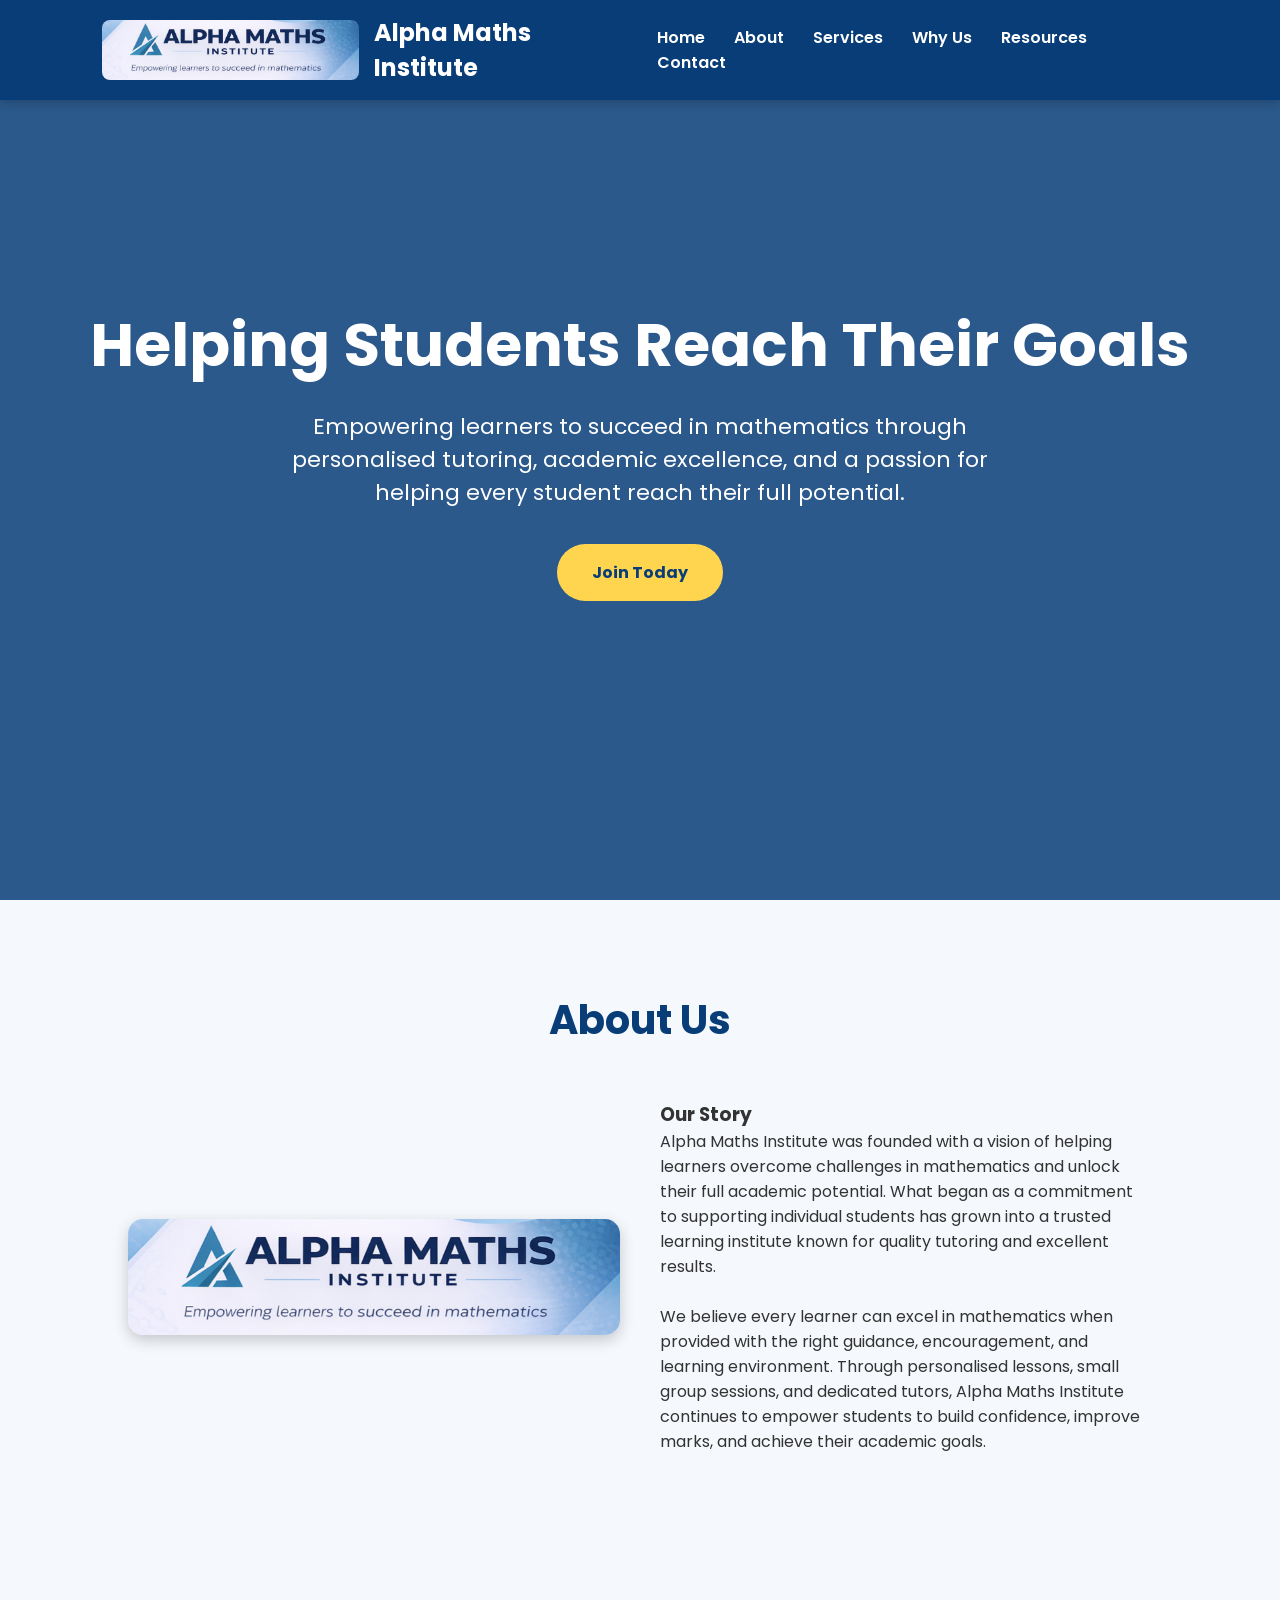
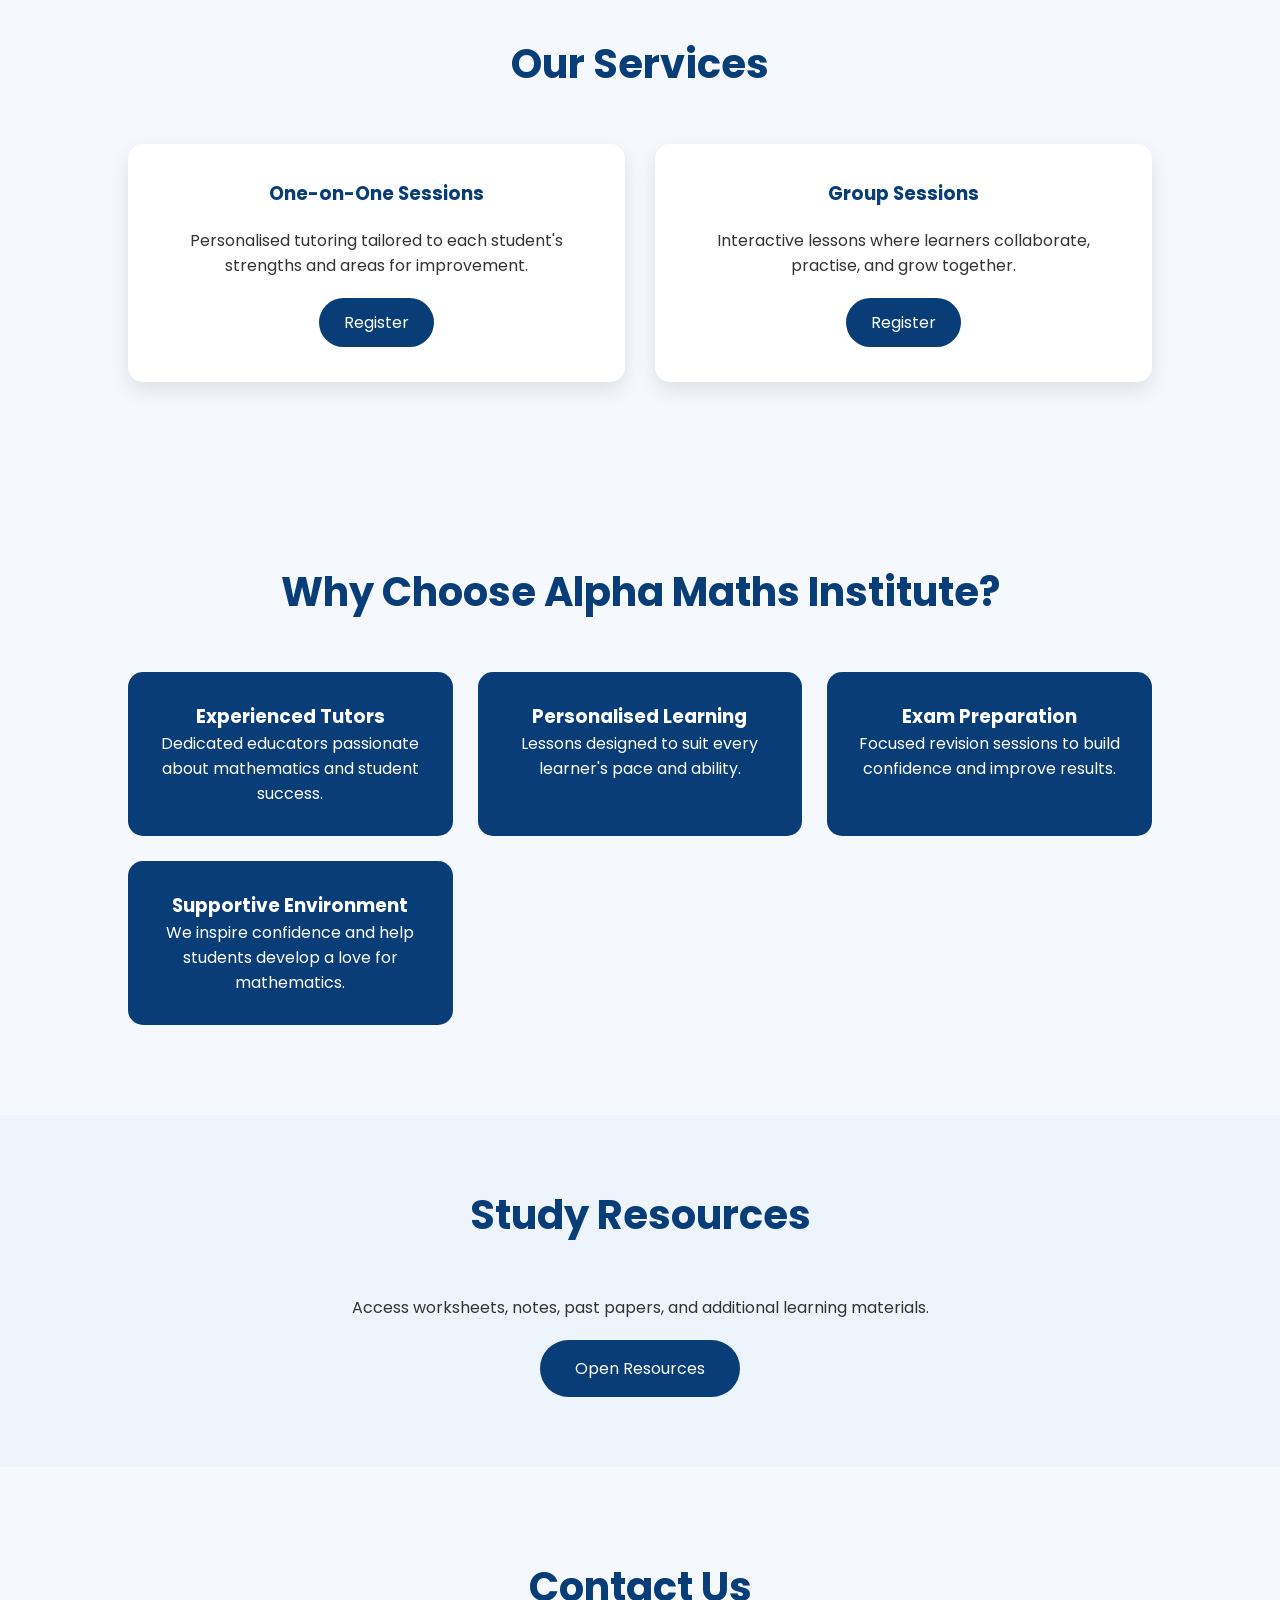
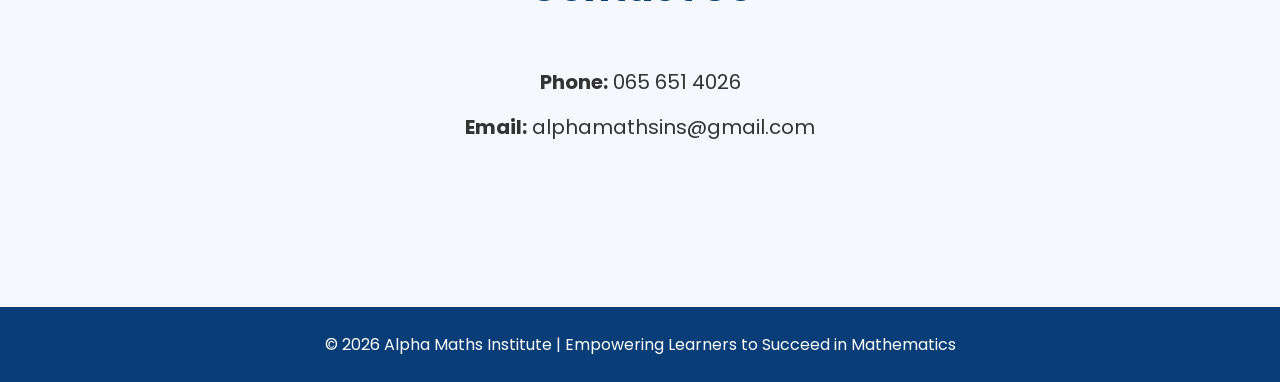
==== index.html @ 2050e7d9 "Add files via upload" ====
<!DOCTYPE html>
<html lang="en">
<head>
<meta charset="UTF-8">
<meta name="viewport" content="width=device-width, initial-scale=1.0">
<title>Alpha Maths Institute</title>

<link href="https://fonts.googleapis.com/css2?family=Poppins:wght@300;400;600;700&display=swap" rel="stylesheet">

<style>

*{
margin:0;
padding:0;
box-sizing:border-box;
font-family:'Poppins',sans-serif;
scroll-behavior:smooth;
}

body{
background:#f5f8fc;
color:#333;
}

header{
background:#083d77;
display:flex;
justify-content:space-between;
align-items:center;
padding:15px 8%;
position:fixed;
width:100%;
top:0;
z-index:1000;
box-shadow:0 3px 10px rgba(0,0,0,.2);
}

.logo{
display:flex;
align-items:center;
gap:15px;
color:white;
font-size:24px;
font-weight:bold;
}

.logo img{
height:60px;
border-radius:8px;
}

nav a{
color:white;
text-decoration:none;
margin-left:25px;
font-weight:600;
transition:.3s;
}

nav a:hover{
color:#FFD54F;
}

.hero{
height:100vh;
display:flex;
justify-content:center;
align-items:center;
text-align:center;
background:linear-gradient(rgba(8,61,119,.85),rgba(8,61,119,.85)),
url("https://images.unsplash.com/photo-1509062522246-3755977927d7?auto=format&fit=crop&w=1600&q=80");
background-size:cover;
background-position:center;
color:white;
padding:20px;
}

.hero h1{
font-size:60px;
margin-bottom:20px;
}

.hero p{
font-size:22px;
max-width:700px;
margin:auto;
margin-bottom:35px;
}

.btn{
background:#FFD54F;
color:#083d77;
padding:16px 35px;
border-radius:35px;
text-decoration:none;
font-weight:bold;
transition:.3s;
display:inline-block;
}

.btn:hover{
transform:translateY(-5px);
}

section{
padding:90px 10%;
}

.section-title{
text-align:center;
font-size:40px;
margin-bottom:50px;
color:#083d77;
}

.about{
display:grid;
grid-template-columns:repeat(auto-fit,minmax(320px,1fr));
gap:40px;
align-items:center;
}

.about img{
width:100%;
border-radius:15px;
box-shadow:0 5px 15px rgba(0,0,0,.2);
}

.services{
display:grid;
grid-template-columns:repeat(auto-fit,minmax(250px,1fr));
gap:30px;
}

.card{
background:white;
padding:35px;
border-radius:15px;
text-align:center;
box-shadow:0 8px 20px rgba(0,0,0,.1);
transition:.3s;
}

.card:hover{
transform:translateY(-8px);
}

.card h3{
margin-bottom:20px;
color:#083d77;
}

.card a{
display:inline-block;
margin-top:20px;
padding:12px 25px;
background:#083d77;
color:white;
text-decoration:none;
border-radius:25px;
}

.card a:hover{
background:#1565c0;
}

.why{
display:grid;
grid-template-columns:repeat(auto-fit,minmax(250px,1fr));
gap:25px;
}

.box{
background:#083d77;
color:white;
padding:30px;
border-radius:15px;
text-align:center;
}

.resources{
text-align:center;
background:#eef4fb;
padding:70px 10%;
}

.resources a{
display:inline-block;
padding:16px 35px;
background:#083d77;
color:white;
text-decoration:none;
border-radius:30px;
margin-top:20px;
}

.contact{
text-align:center;
}

.contact p{
font-size:20px;
margin:15px;
}

footer{
background:#083d77;
color:white;
text-align:center;
padding:25px;
margin-top:60px;
}

@media(max-width:768px){

header{
flex-direction:column;
}

nav{
margin-top:15px;
}

.hero h1{
font-size:42px;
}

}

</style>
</head>

<body>

<header>

<div class="logo">

<img src="logo.jpg" alt="Alpha Maths Institute Logo">

<div>
Alpha Maths Institute
</div>

</div>

<nav>

<a href="#home">Home</a>
<a href="#about">About</a>
<a href="#services">Services</a>
<a href="#why">Why Us</a>
<a href="#resources">Resources</a>
<a href="#contact">Contact</a>

</nav>

</header>

<section class="hero" id="home">

<div>

<h1>Helping Students Reach Their Goals</h1>

<p>
Empowering learners to succeed in mathematics through personalised tutoring, academic excellence, and a passion for helping every student reach their full potential.
</p>

<a class="btn"
href="https://docs.google.com/forms/d/e/1FAIpQLSdRSv-OD9klQvFNfHD-S_jQlmw01r2OXQbUtaia6hLSumLPYA/viewform?usp=publish-editor"
target="_blank">
Join Today
</a>

</div>

</section>

<section id="about">

<h2 class="section-title">About Us</h2>

<div class="about">

<img src="logo.jpg">

<div>

<h3>Our Story</h3>

<p>

Alpha Maths Institute was founded with a vision of helping learners overcome challenges in mathematics and unlock their full academic potential. What began as a commitment to supporting individual students has grown into a trusted learning institute known for quality tutoring and excellent results.

</p>

<br>

<p>

We believe every learner can excel in mathematics when provided with the right guidance, encouragement, and learning environment. Through personalised lessons, small group sessions, and dedicated tutors, Alpha Maths Institute continues to empower students to build confidence, improve marks, and achieve their academic goals.

</p>

</div>

</div>

</section>

<section id="services">

<h2 class="section-title">Our Services</h2>

<div class="services">

<div class="card">

<h3>One-on-One Sessions</h3>

<p>
Personalised tutoring tailored to each student's strengths and areas for improvement.
</p>

<a href="https://docs.google.com/forms/d/e/1FAIpQLSdRSv-OD9klQvFNfHD-S_jQlmw01r2OXQbUtaia6hLSumLPYA/viewform?usp=publish-editor" target="_blank">
Register
</a>

</div>

<div class="card">

<h3>Group Sessions</h3>

<p>
Interactive lessons where learners collaborate, practise, and grow together.
</p>

<a href="https://docs.google.com/forms/d/e/1FAIpQLSdRSv-OD9klQvFNfHD-S_jQlmw01r2OXQbUtaia6hLSumLPYA/viewform?usp=dialog" target="_blank">
Register
</a>

</div>

</div>

</section>

<section id="why">

<h2 class="section-title">Why Choose Alpha Maths Institute?</h2>

<div class="why">

<div class="box">
<h3>Experienced Tutors</h3>
<p>Dedicated educators passionate about mathematics and student success.</p>
</div>

<div class="box">
<h3>Personalised Learning</h3>
<p>Lessons designed to suit every learner's pace and ability.</p>
</div>

<div class="box">
<h3>Exam Preparation</h3>
<p>Focused revision sessions to build confidence and improve results.</p>
</div>

<div class="box">
<h3>Supportive Environment</h3>
<p>We inspire confidence and help students develop a love for mathematics.</p>
</div>

</div>

</section>

<section class="resources" id="resources">

<h2 class="section-title">Study Resources</h2>

<p>
Access worksheets, notes, past papers, and additional learning materials.
</p>

<a href="https://drive.google.com/drive/folders/1vgSrWDiMndlvVxoygjtpJiWsMoFBoAXB" target="_blank">
Open Resources
</a>

</section>

<section class="contact" id="contact">

<h2 class="section-title">Contact Us</h2>

<p><strong>Phone:</strong> 065 651 4026</p>

<p><strong>Email:</strong> alphamathsins@gmail.com</p>

</section>

<footer>

© 2026 Alpha Maths Institute | Empowering Learners to Succeed in Mathematics

</footer>

</body>
</html>
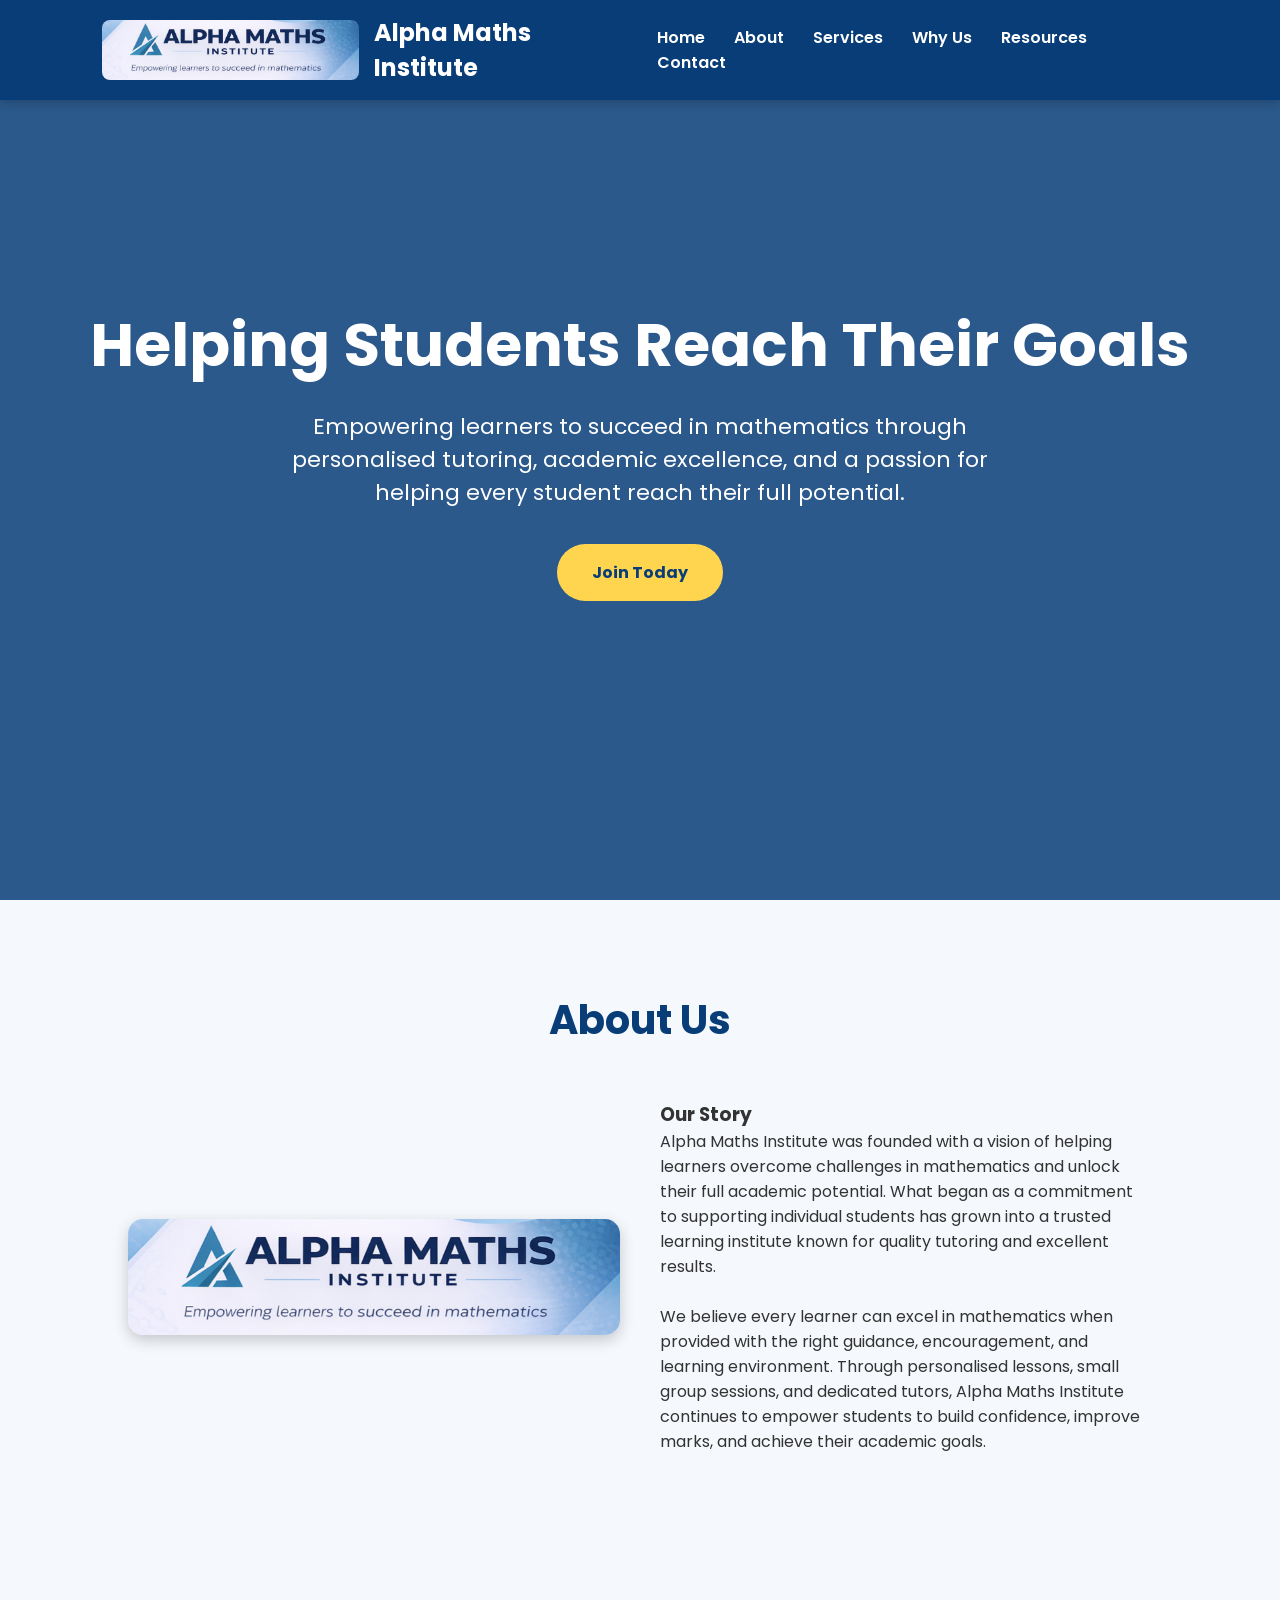
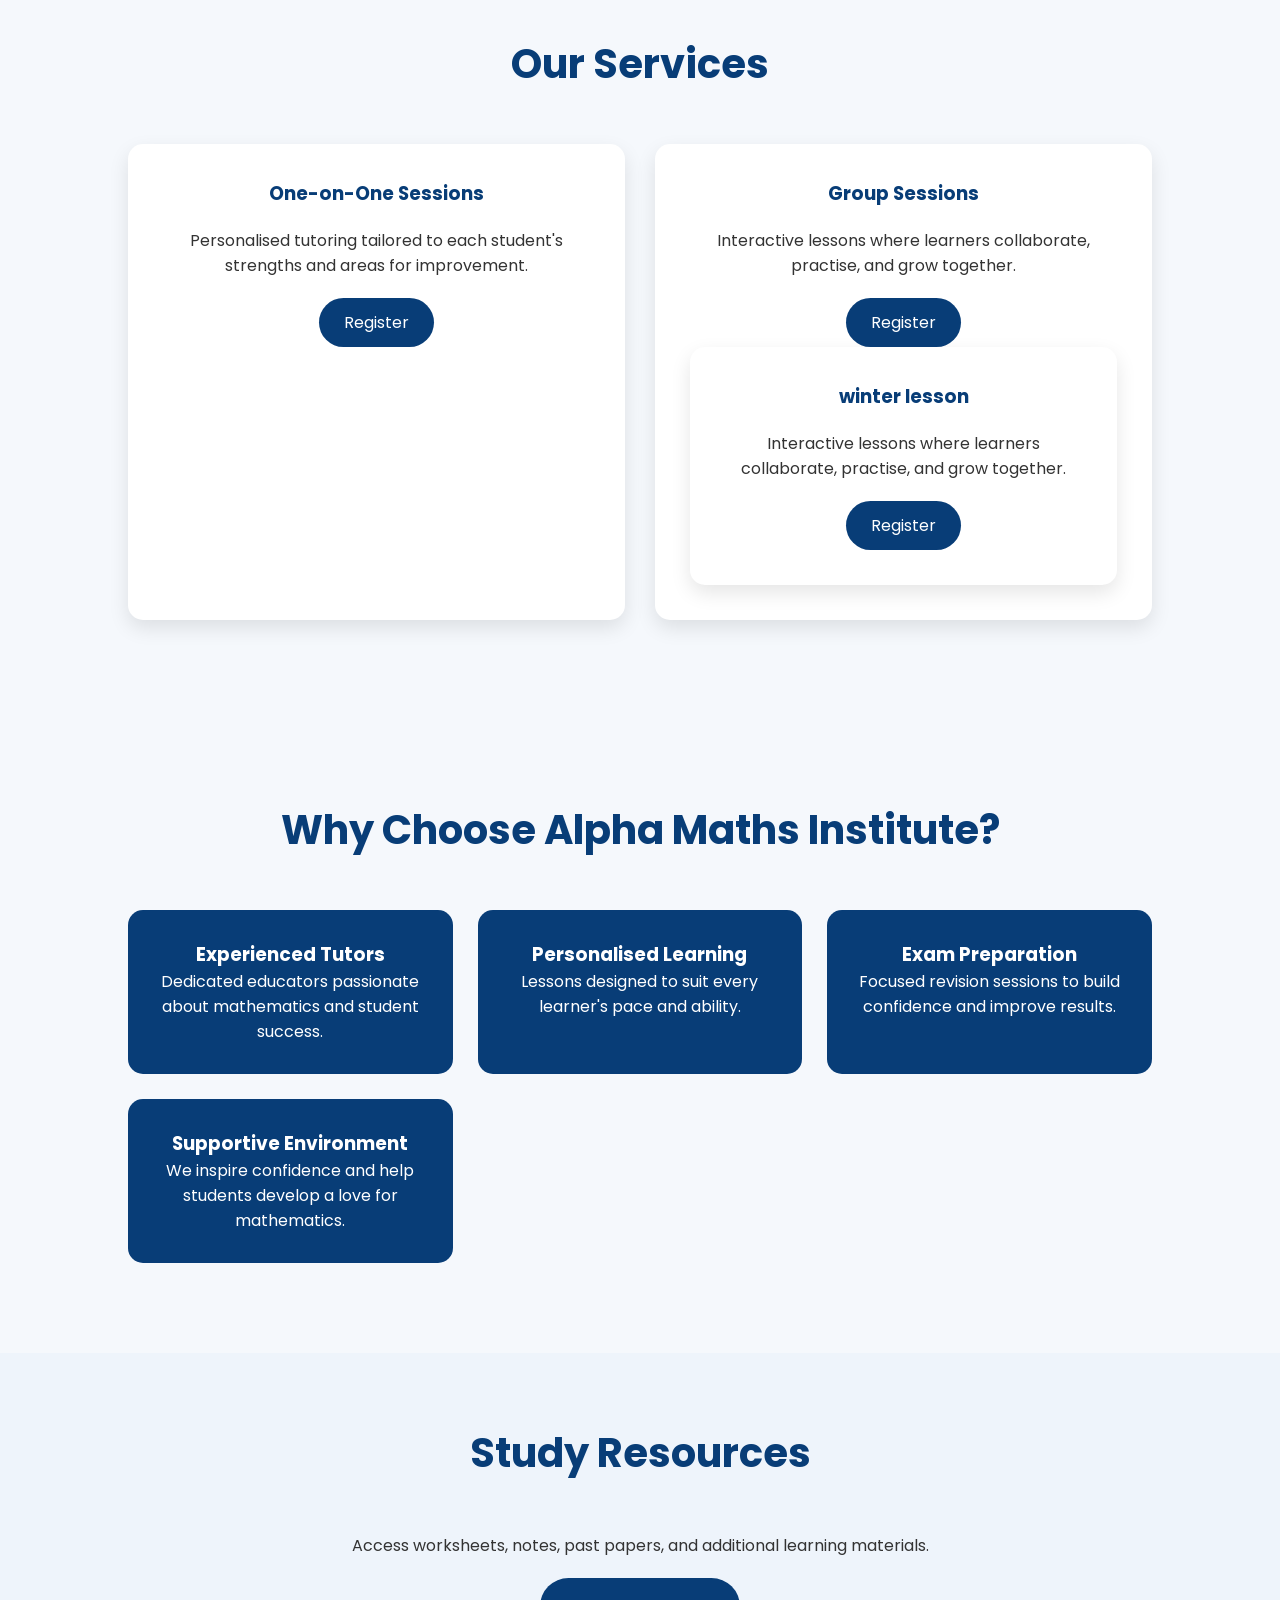
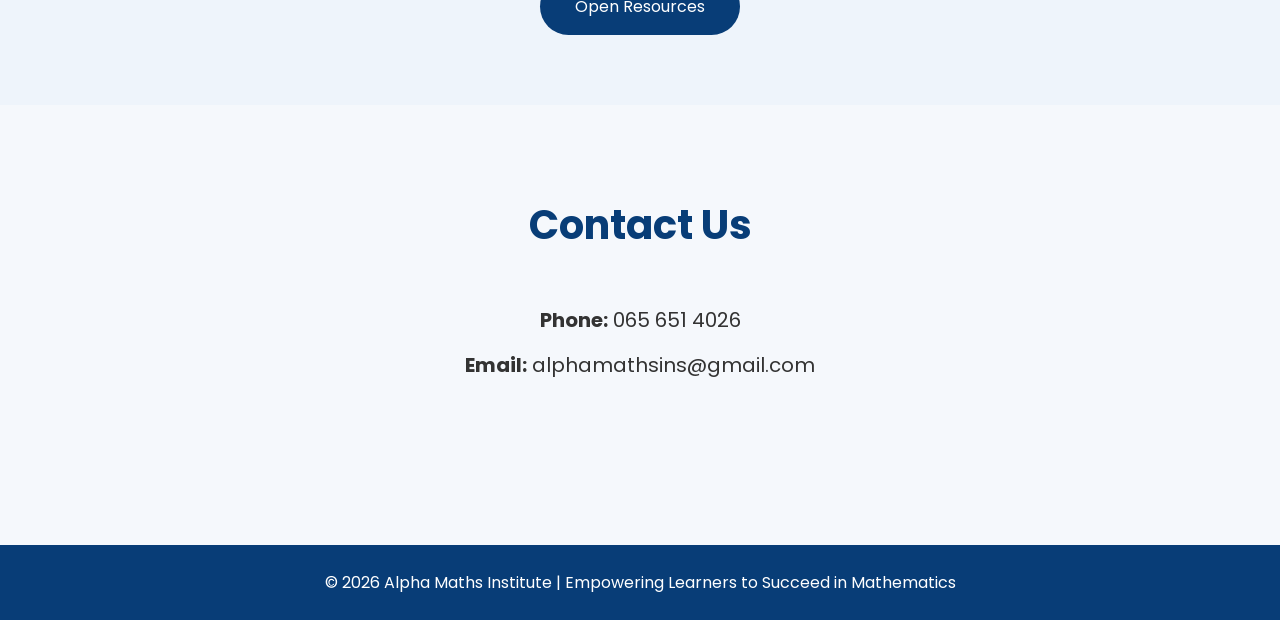
==== commit 58077e98: "Add winter lesson section with registration link Added a new section for winter lessons with a descr" ====
--- a/index.html
+++ b/index.html
@@ -341,6 +341,19 @@
 Register
 </a>
 
+<div class="card">
+
+<h3>winter lesson</h3>
+
+<p>
+Interactive lessons where learners collaborate, practise, and grow together.
+</p>
+
+<a href="https://forms.gle/u8CQ4WiywvgGgQL26" target="_blank">
+Register
+</a>
+
+</div>
 </div>
 
 </div>
@@ -408,4 +421,4 @@
 </footer>
 
 </body>
-</html>+</html>
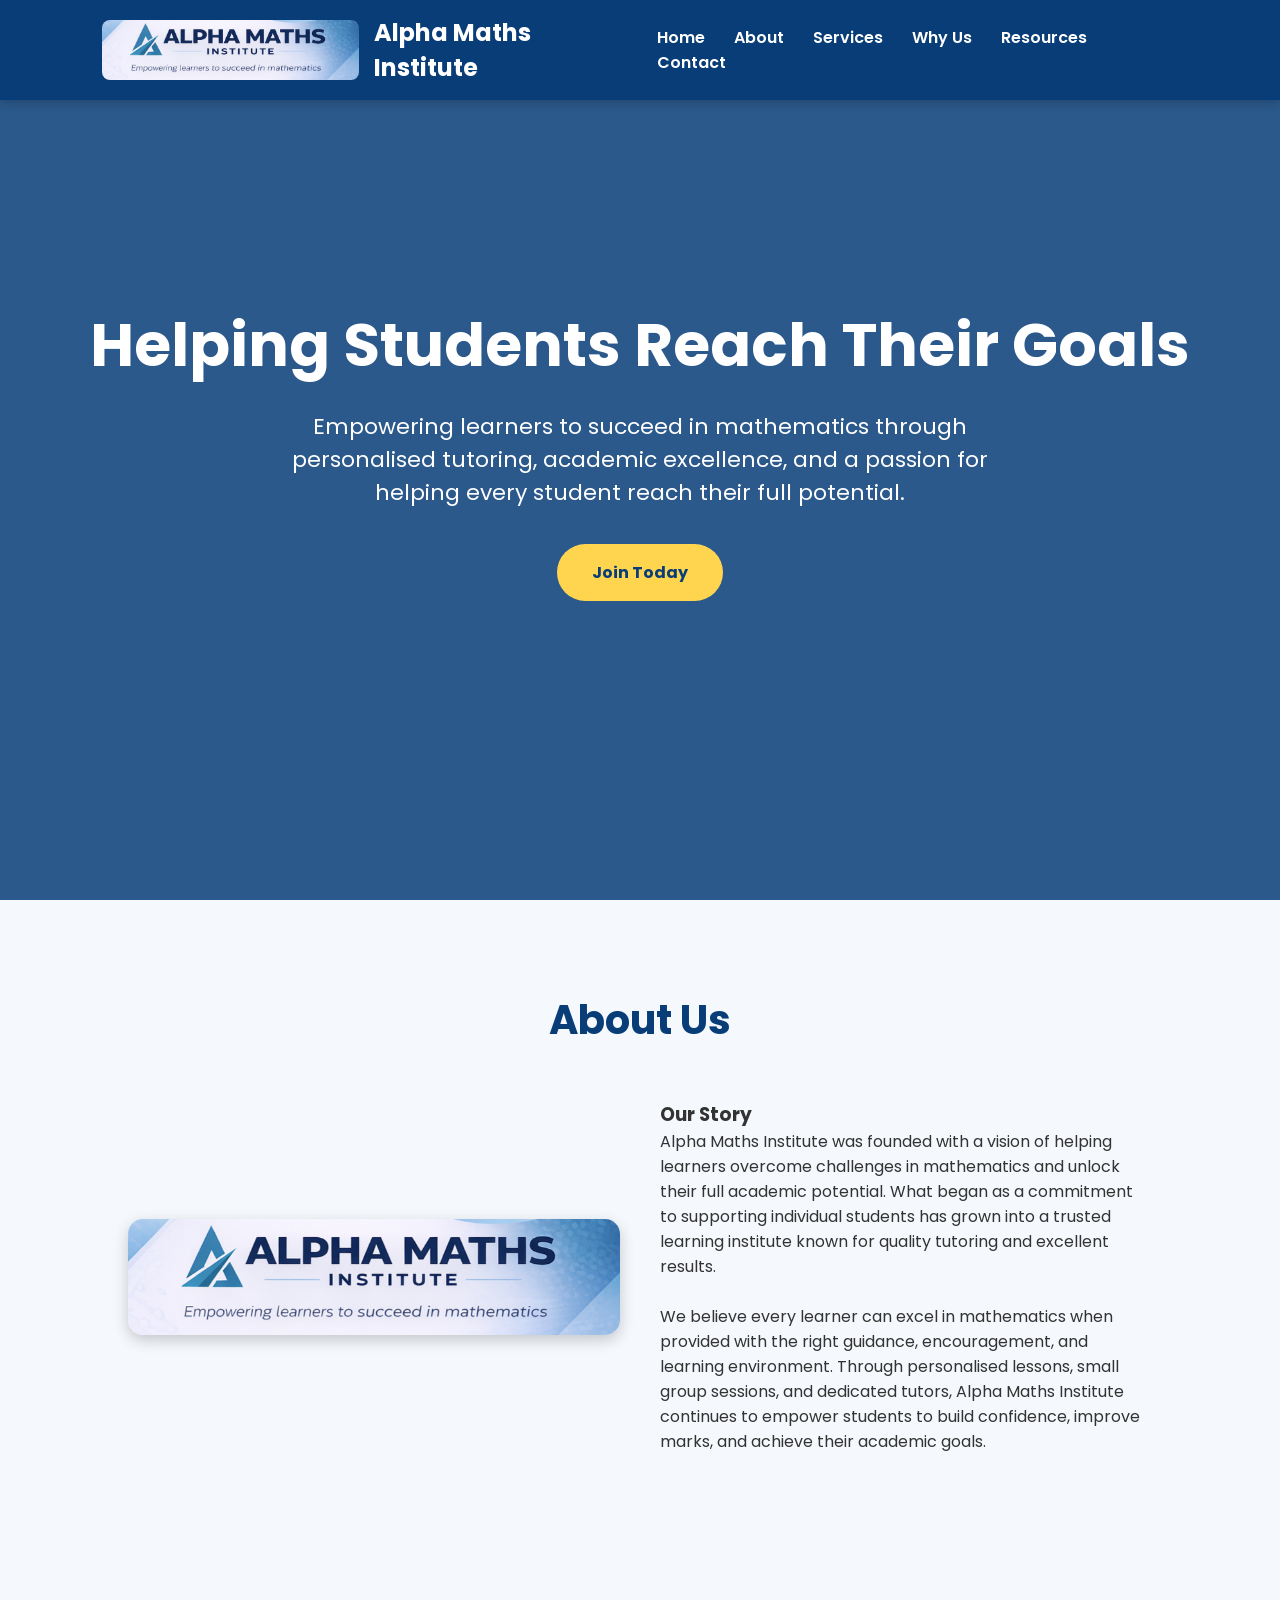
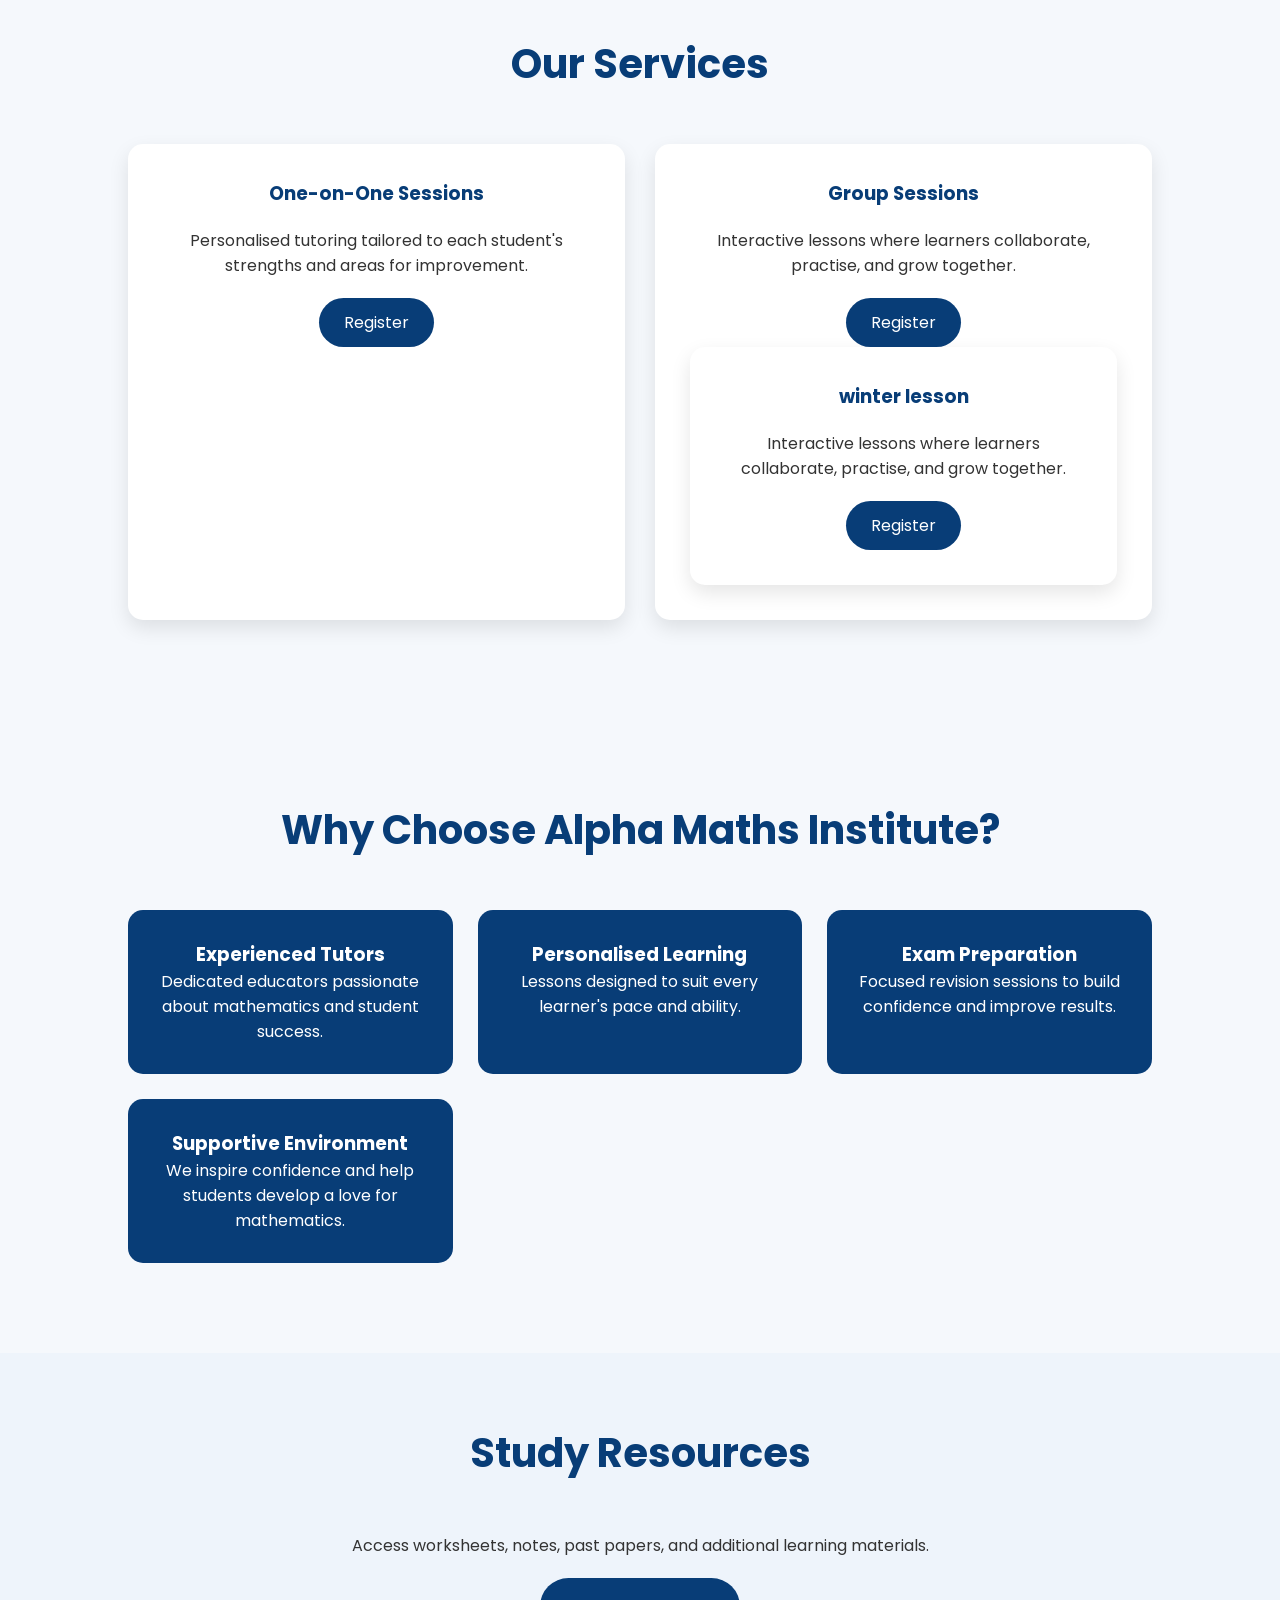
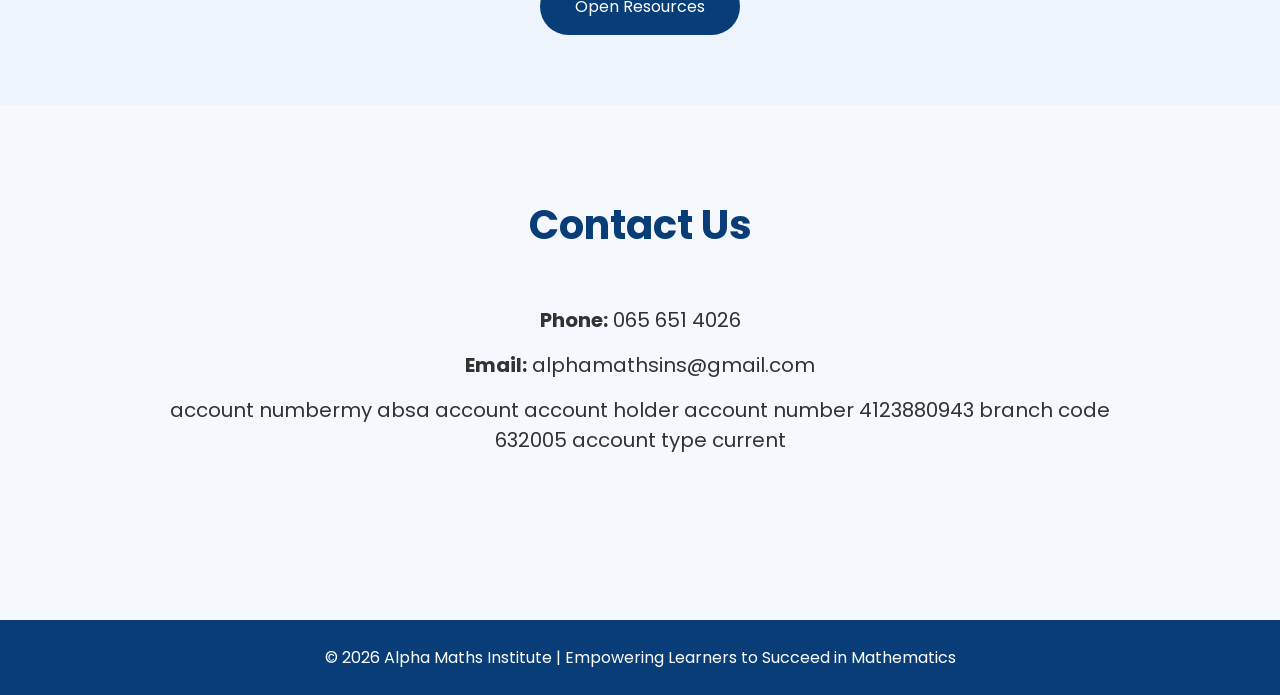
==== commit 7142ca47: "Add account information to index.html Added account information section with details." ====
--- a/index.html
+++ b/index.html
@@ -341,6 +341,7 @@
 Register
 </a>
 
+  
 <div class="card">
 
 <h3>winter lesson</h3>
@@ -412,6 +413,18 @@
 
 <p><strong>Email:</strong> alphamathsins@gmail.com</p>
 
+<p><srong>account number</srong>my absa account
+
+  account holder
+  
+  account number 4123880943
+  
+  branch code 632005
+  
+  account type current
+
+</p>
+
 </section>
 
 <footer>
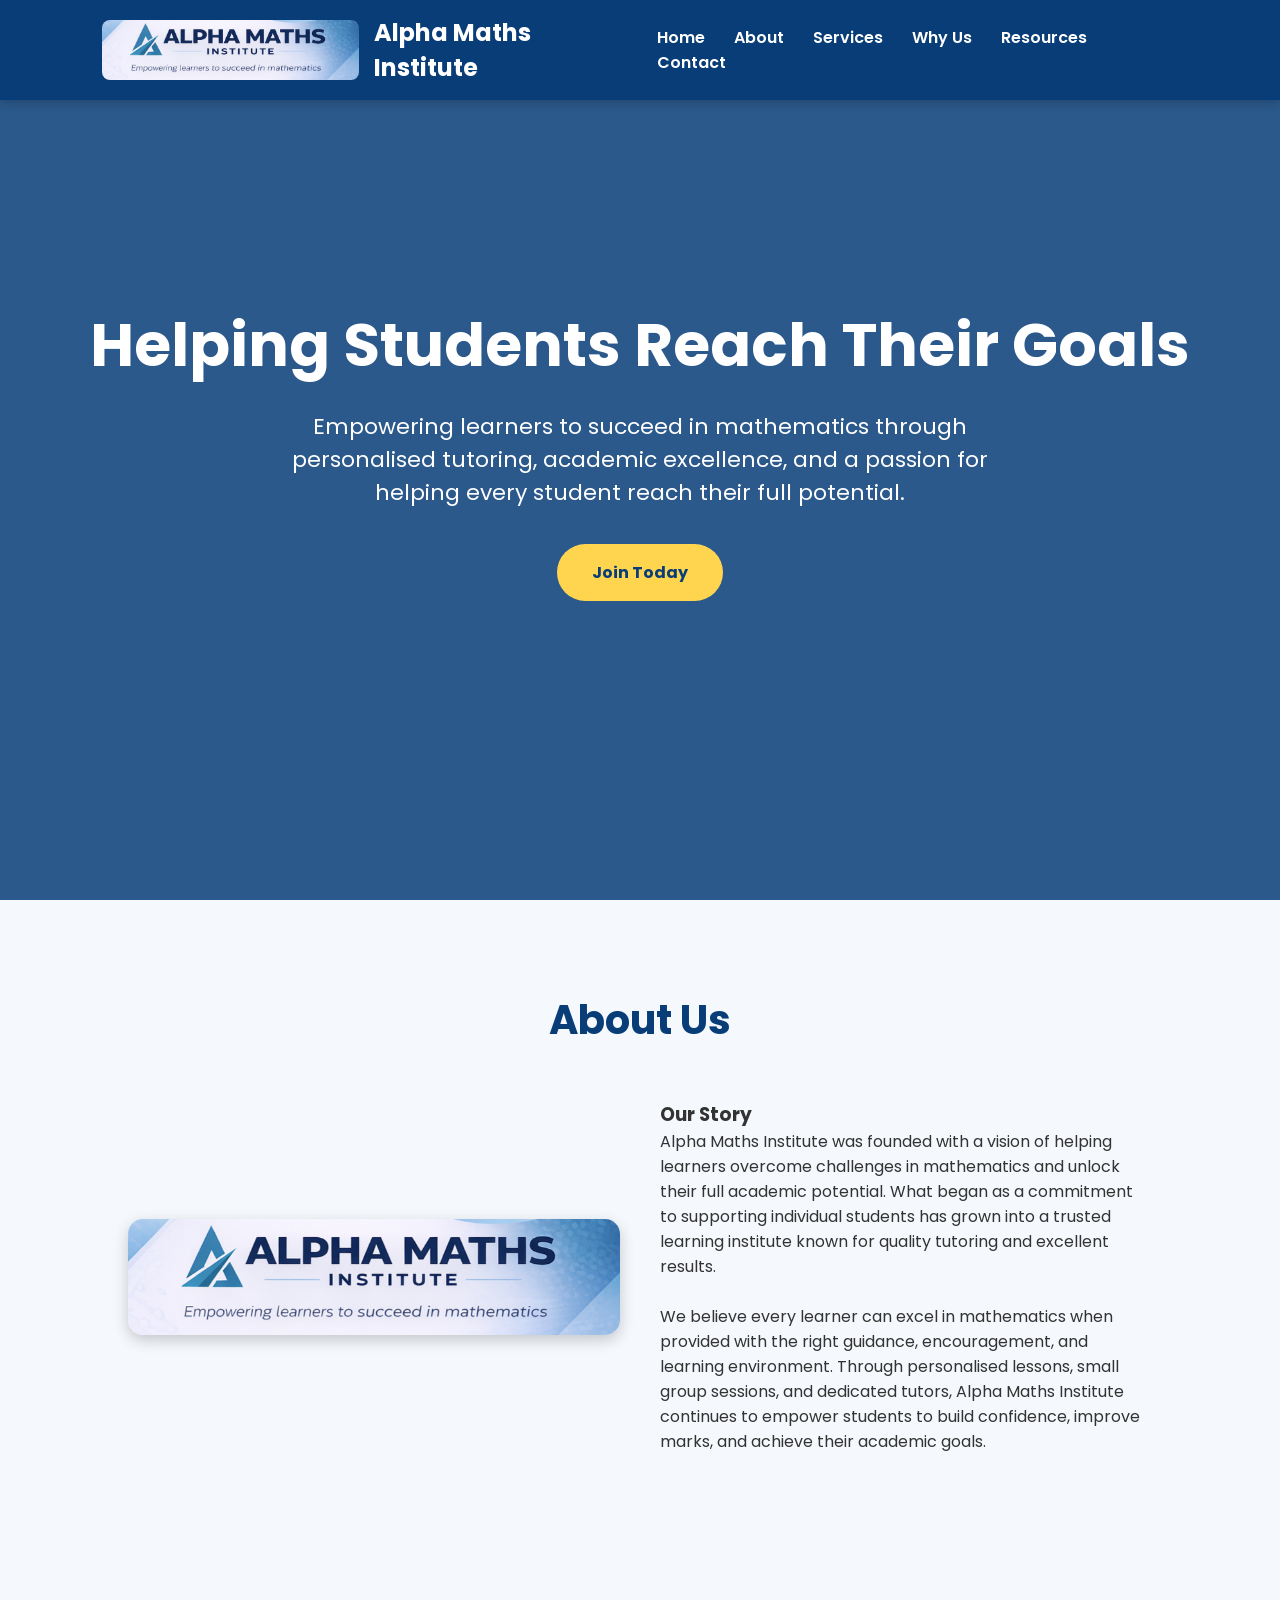
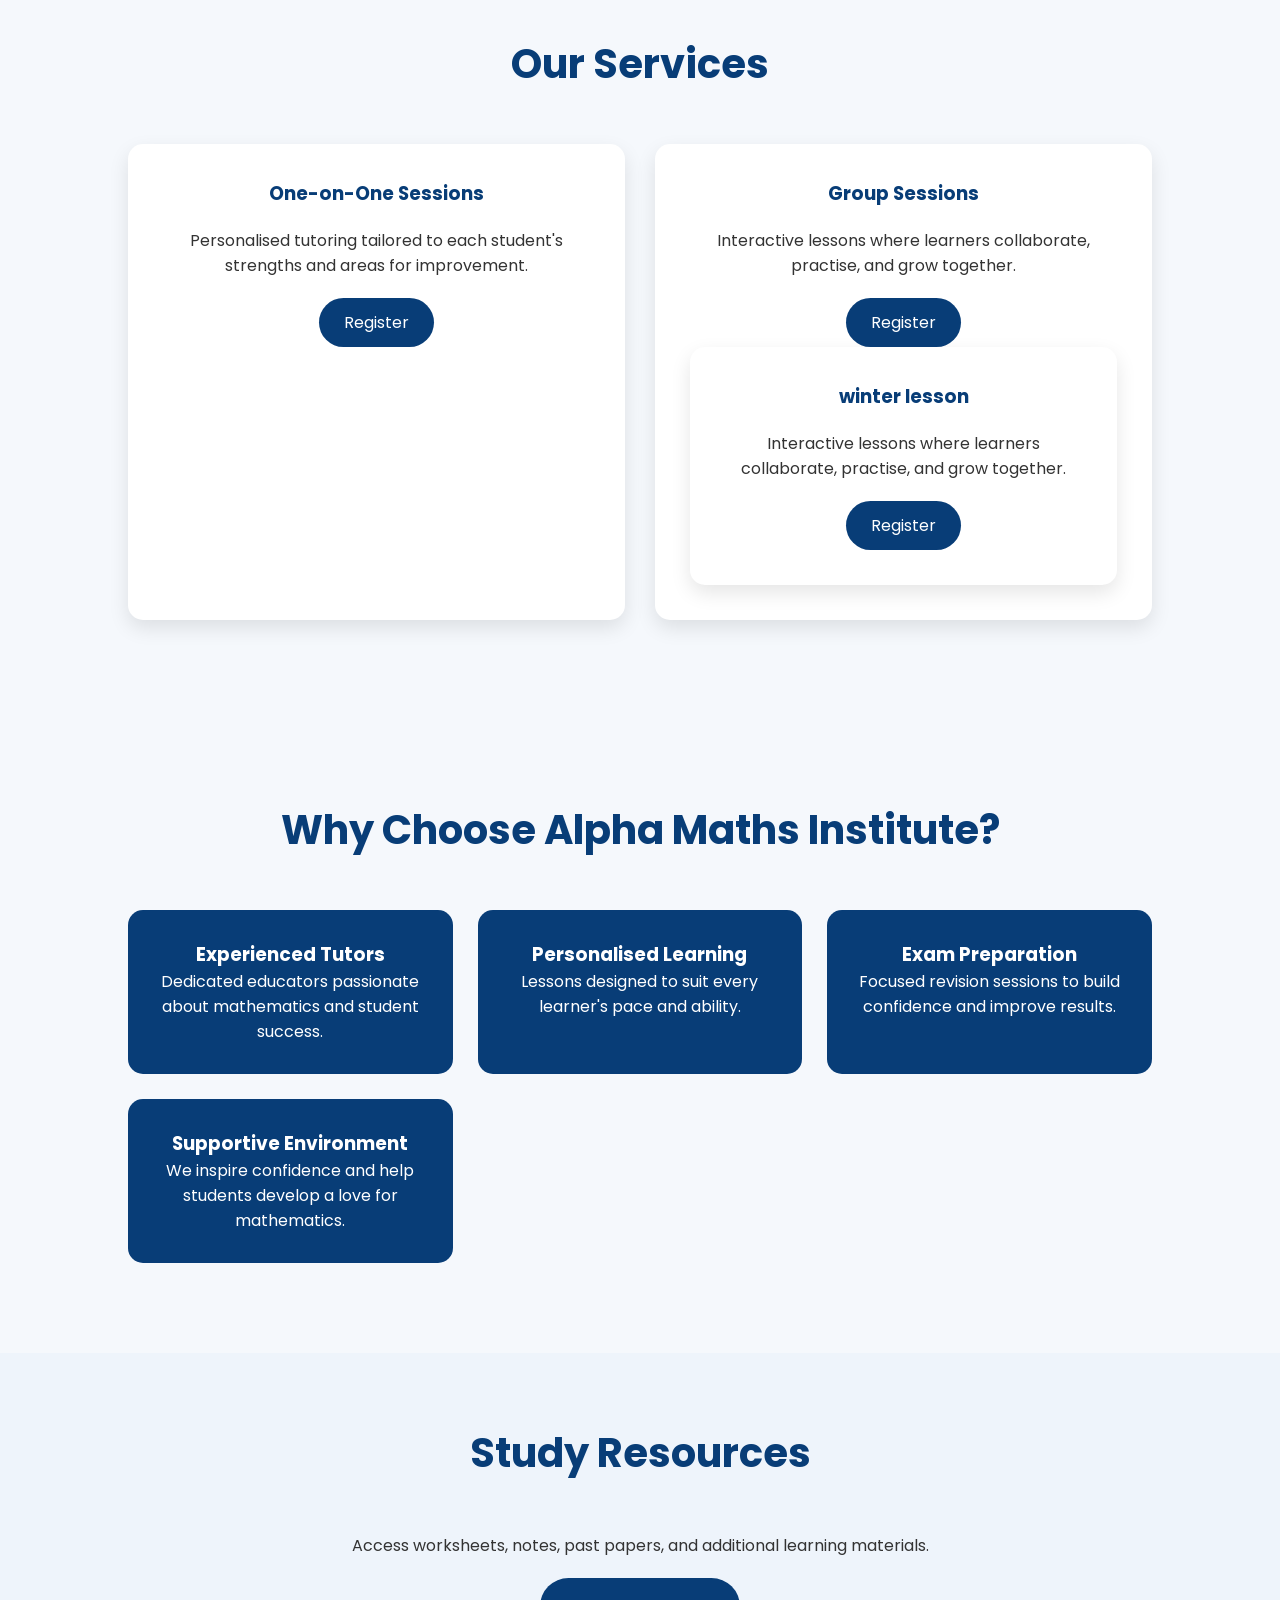
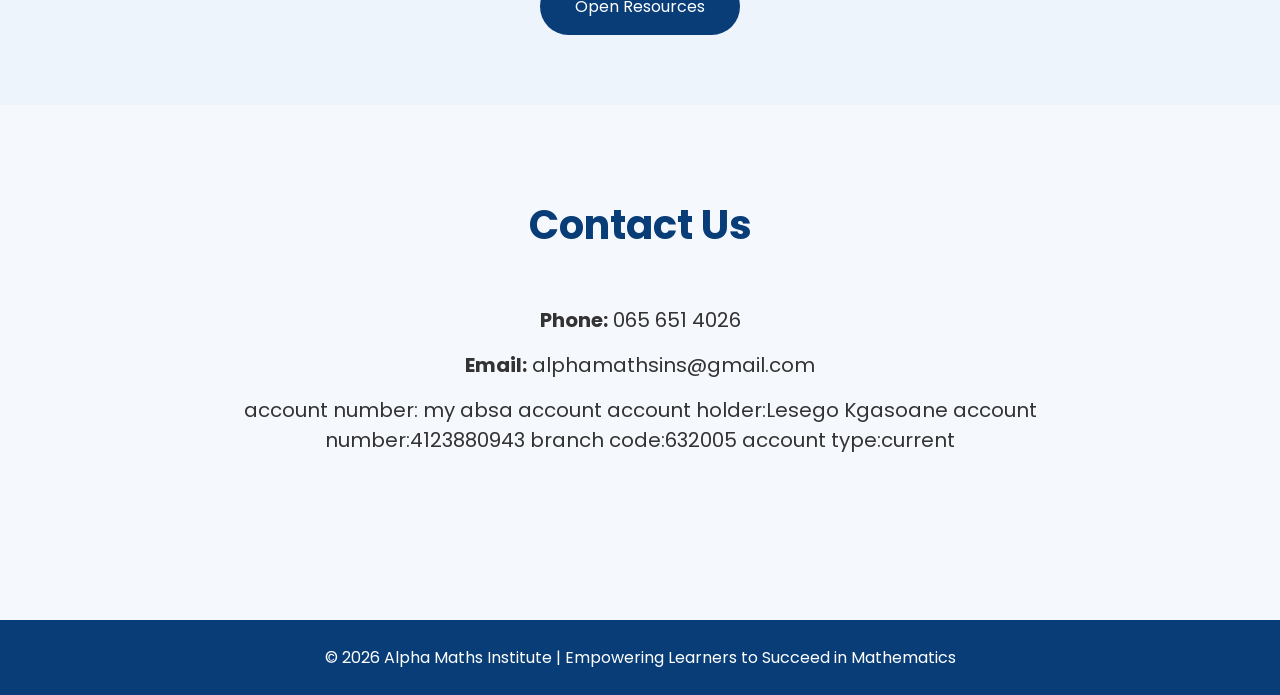
==== commit c5d0c0c8: "Fix account information formatting in index.html" ====
--- a/index.html
+++ b/index.html
@@ -413,17 +413,15 @@
 
 <p><strong>Email:</strong> alphamathsins@gmail.com</p>
 
-<p><srong>account number</srong>my absa account
-
-  account holder
+<p><srong>account number:</srong> my absa account
+
+  account holder:Lesego Kgasoane
   
-  account number 4123880943
+  account number:4123880943
   
-  branch code 632005
+  branch code:632005
   
-  account type current
-
-</p>
+  account type:current</p>
 
 </section>
 
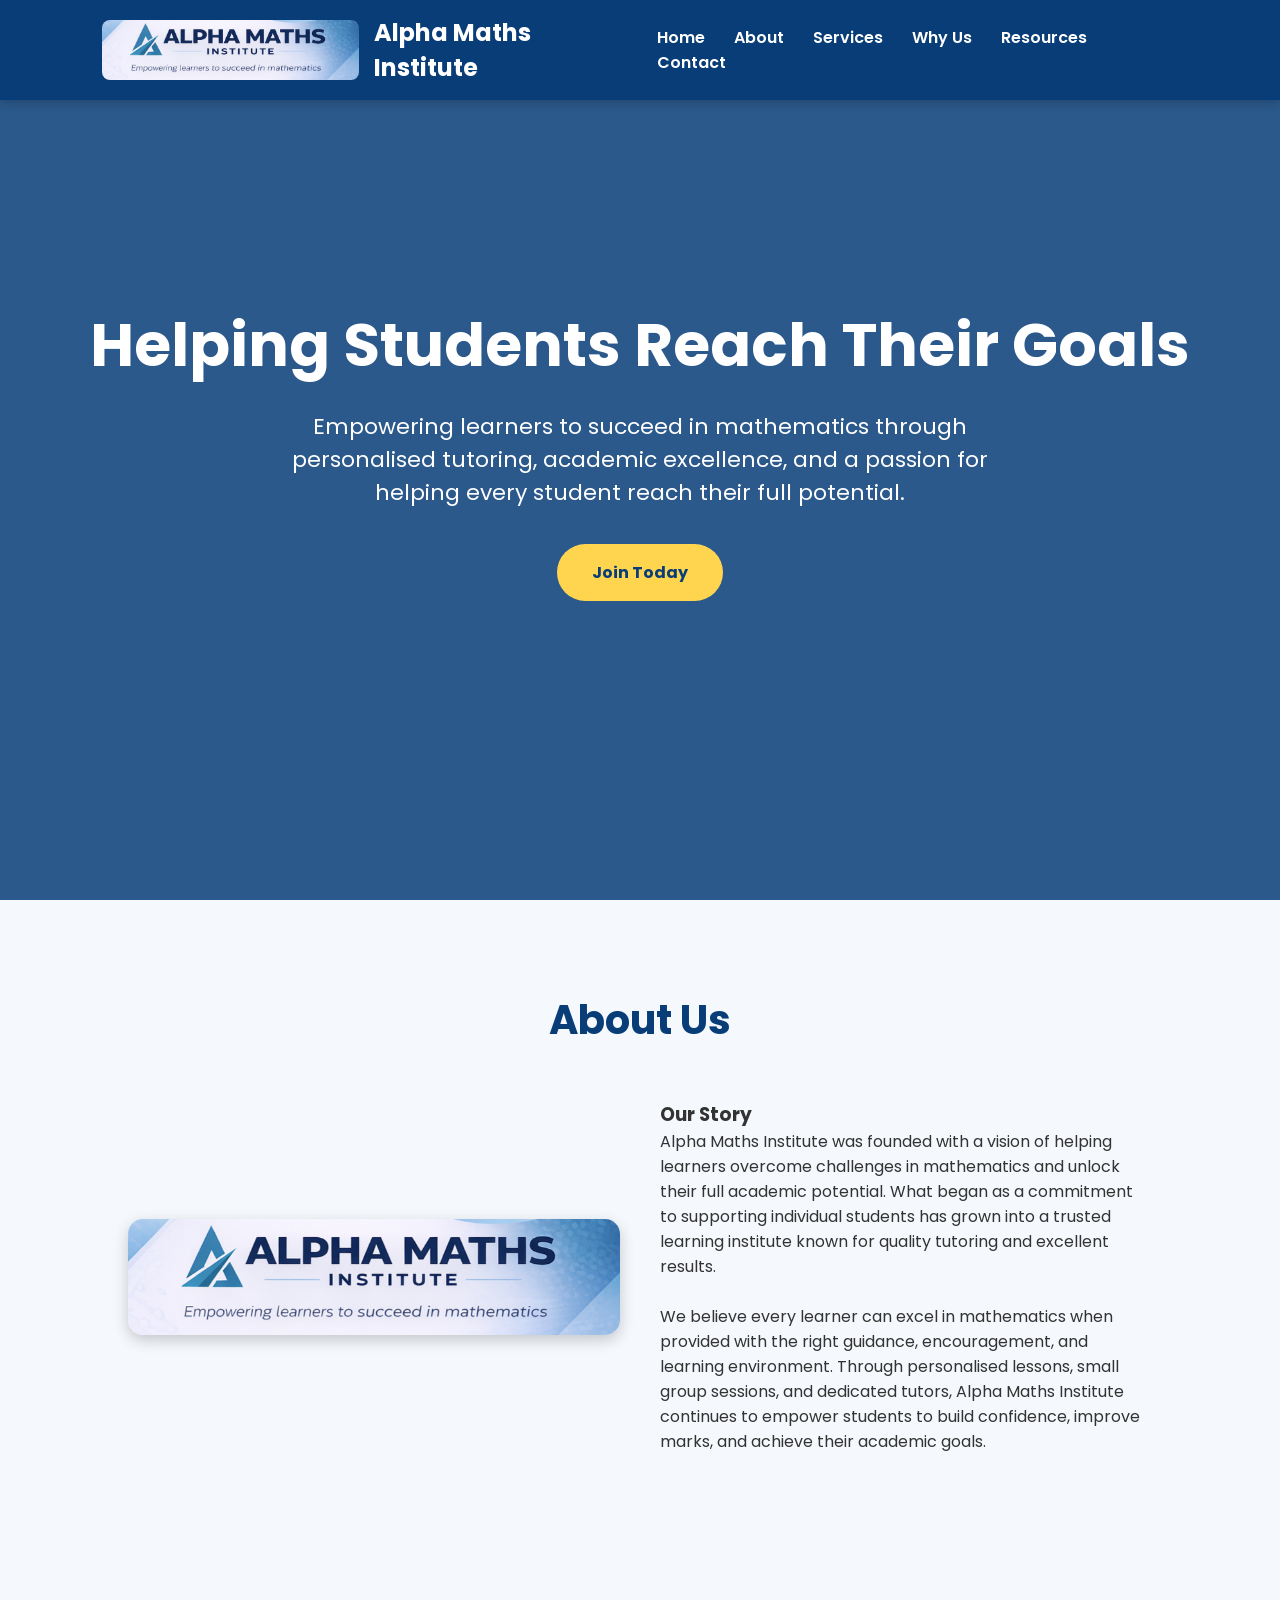
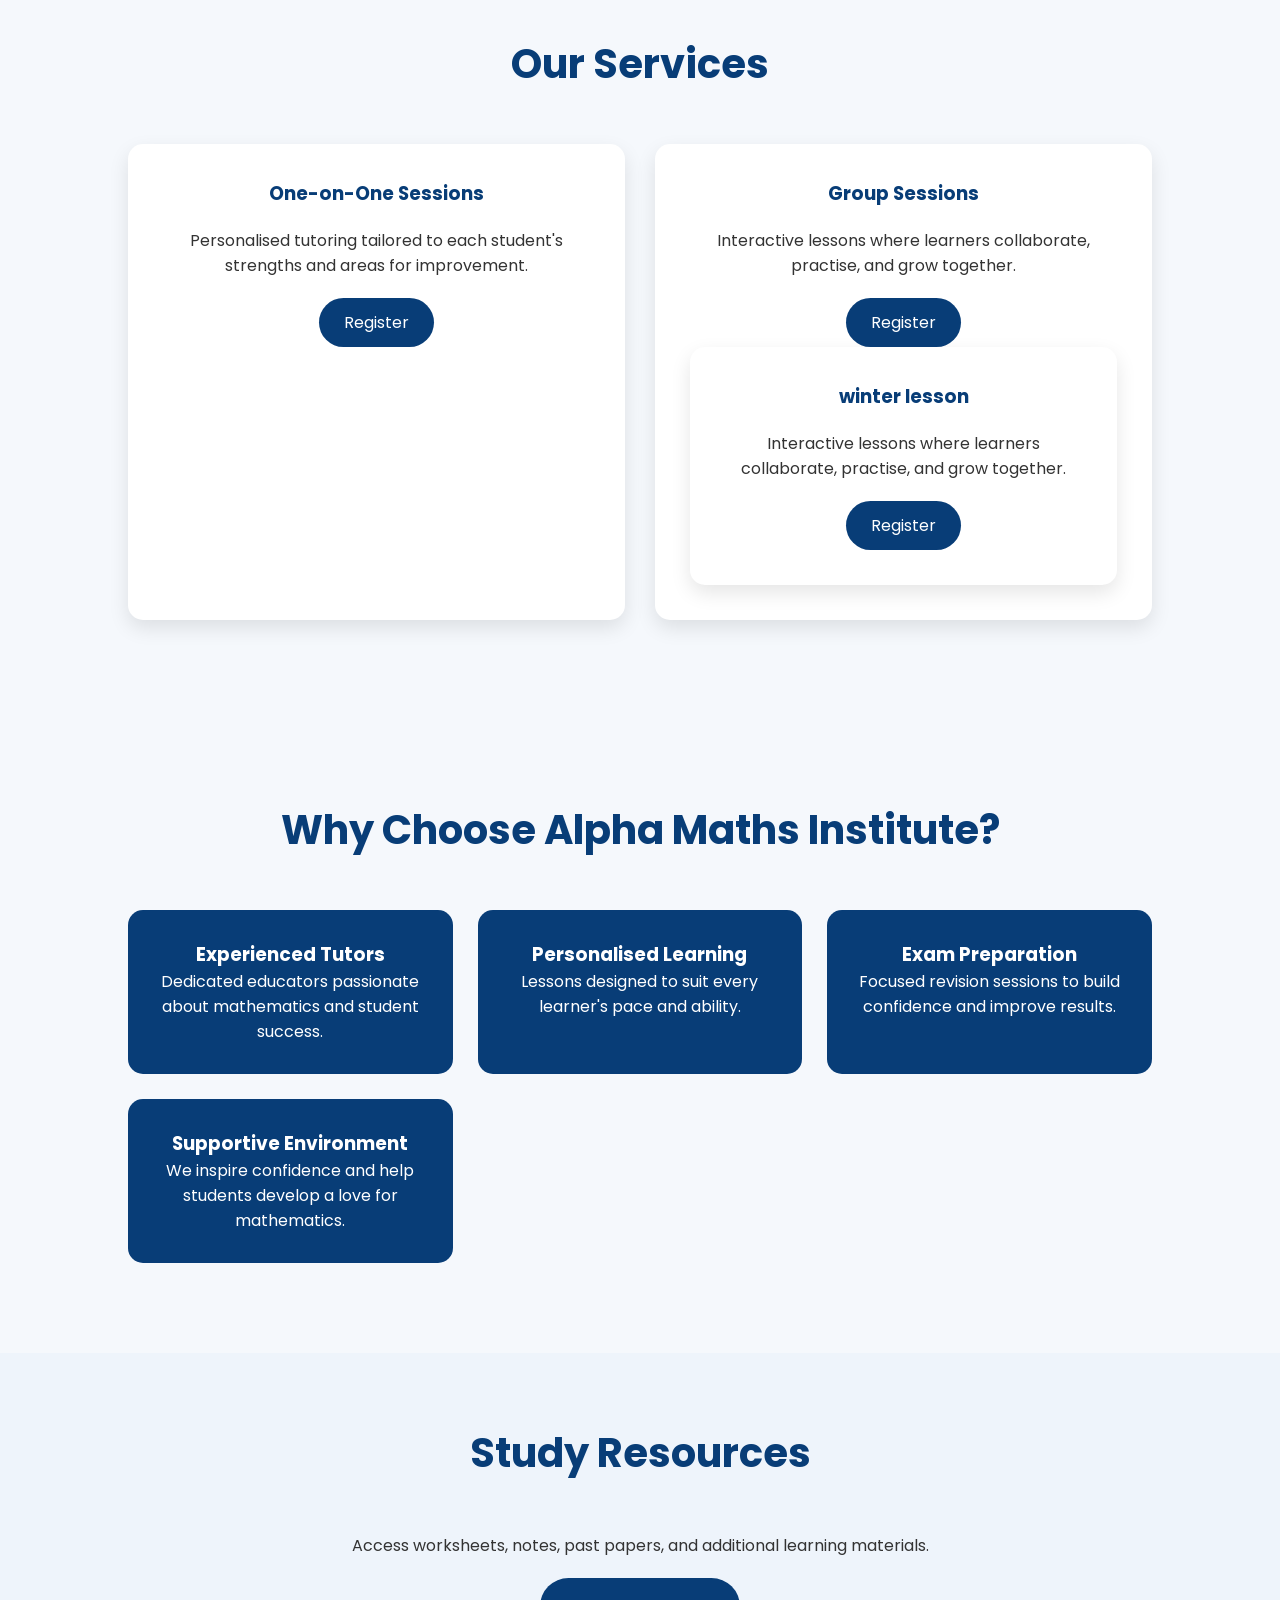
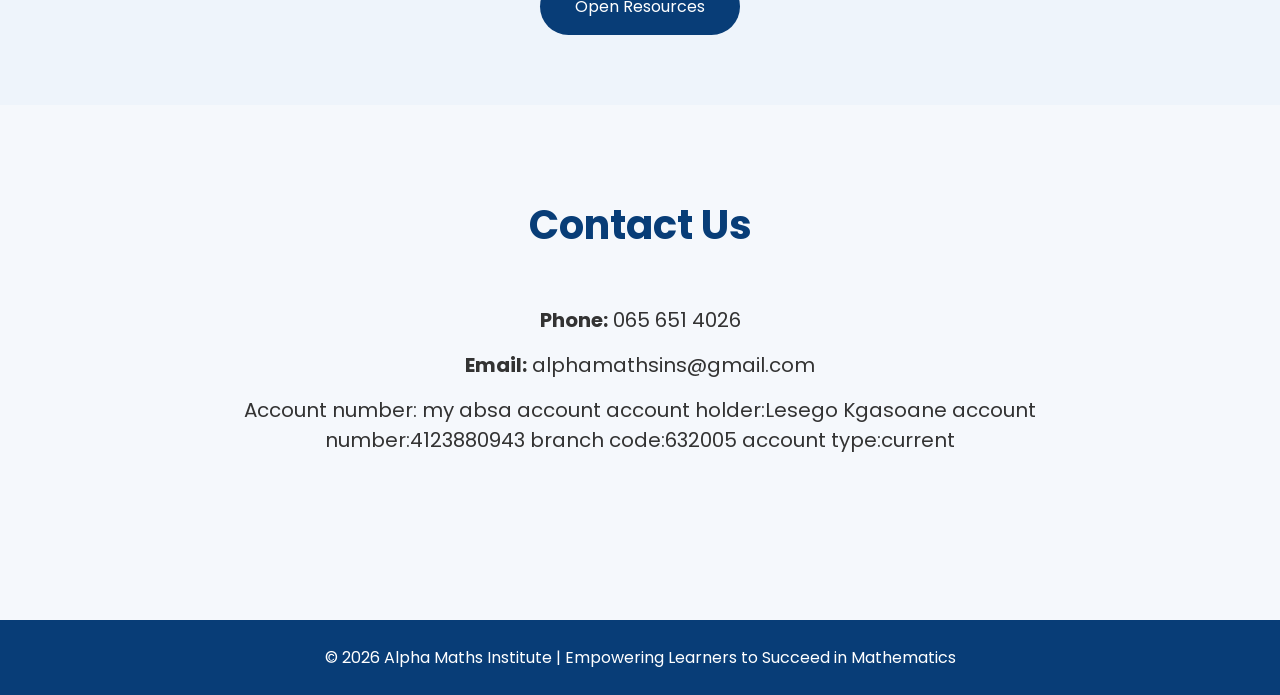
==== commit 98743e67: "Update index.html" ====
--- a/index.html
+++ b/index.html
@@ -413,7 +413,7 @@
 
 <p><strong>Email:</strong> alphamathsins@gmail.com</p>
 
-<p><srong>account number:</srong> my absa account
+<p><srong>Account number:</srong> my absa account
 
   account holder:Lesego Kgasoane
   
@@ -421,7 +421,8 @@
   
   branch code:632005
   
-  account type:current</p>
+  account type:current
+</p>
 
 </section>
 
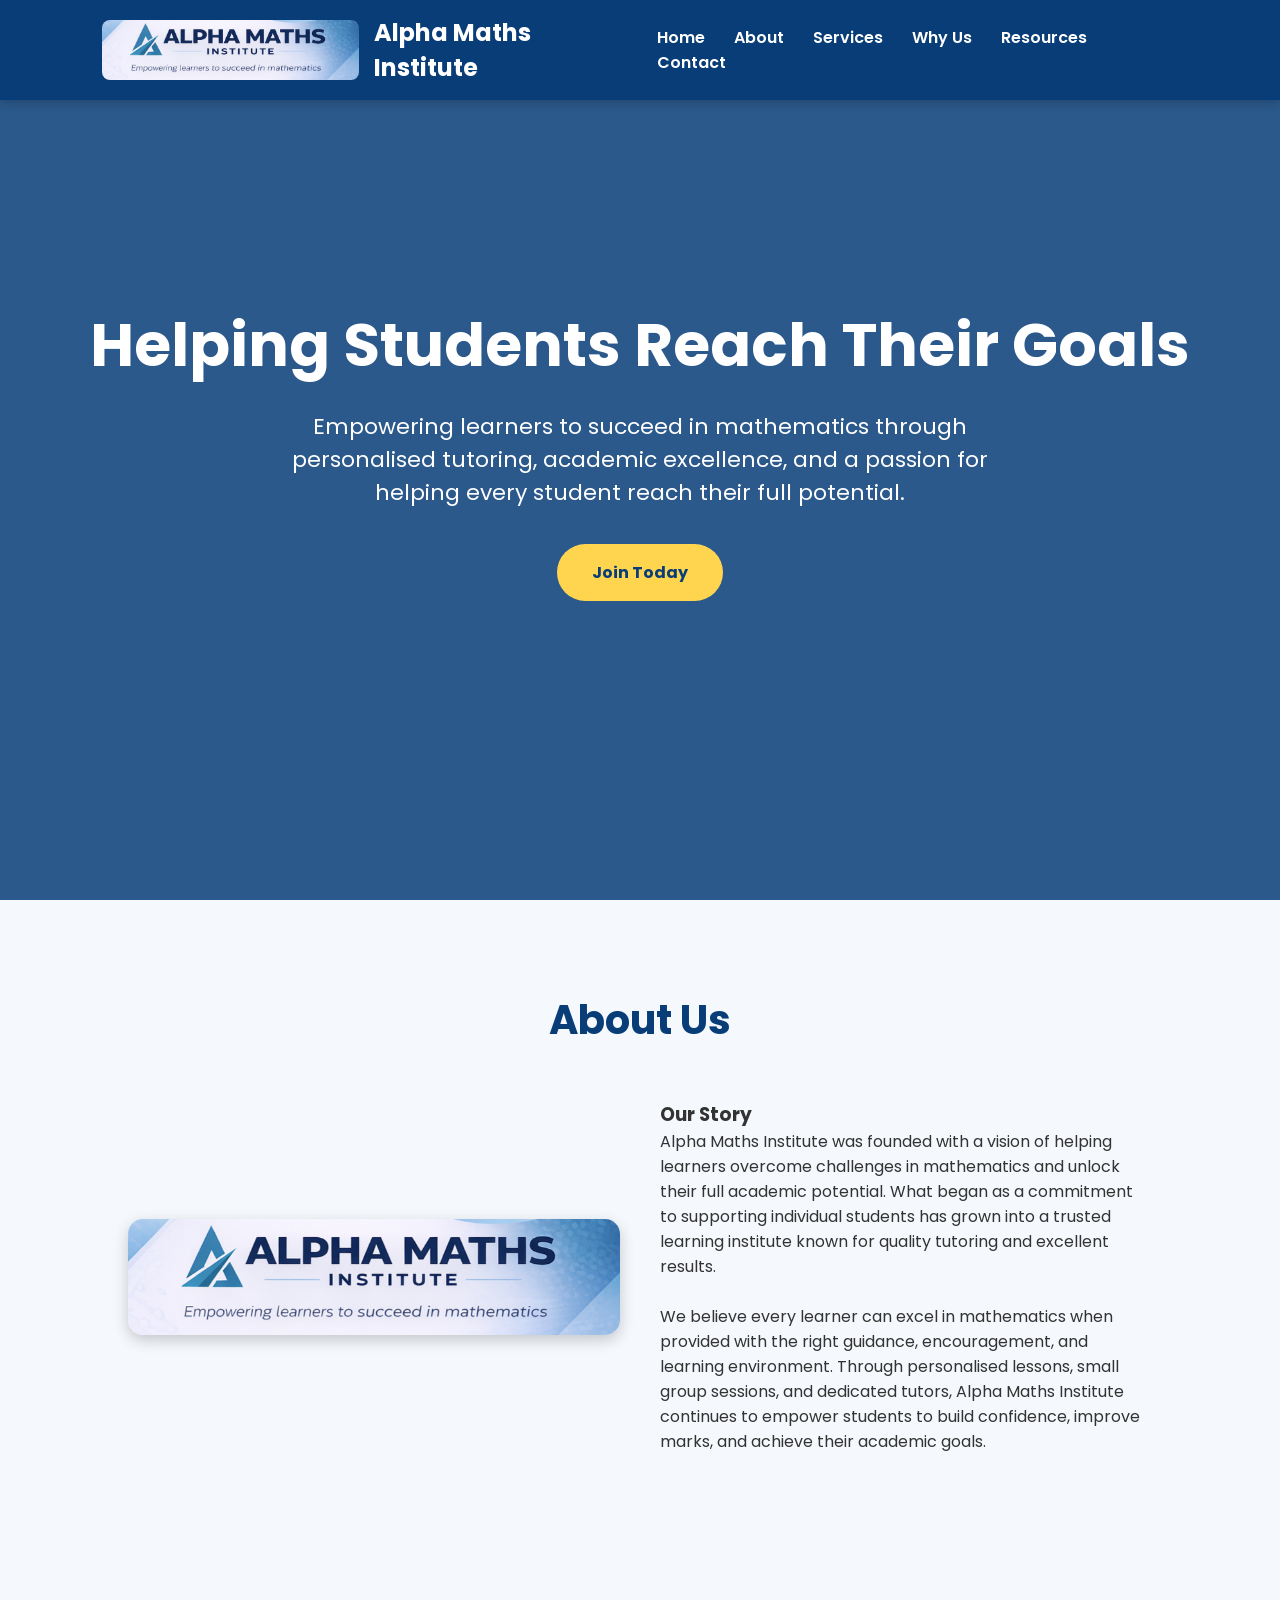
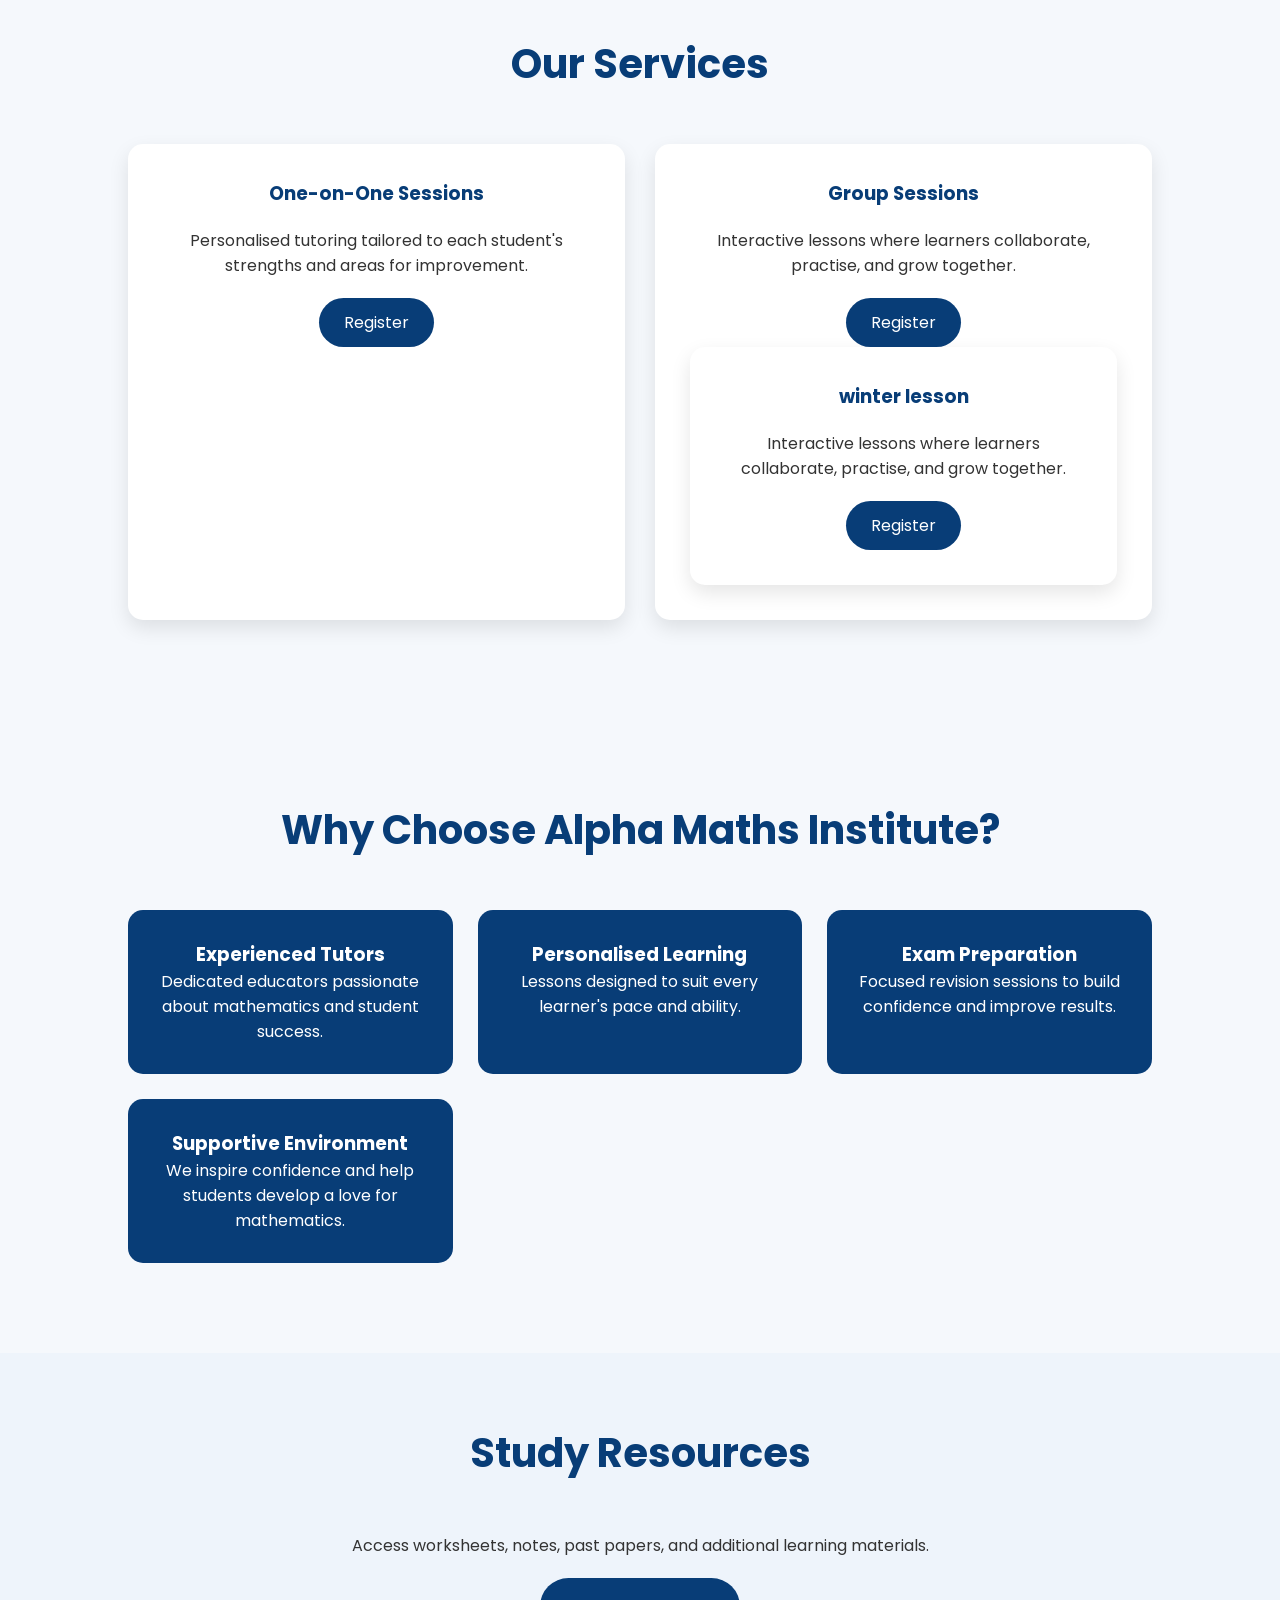
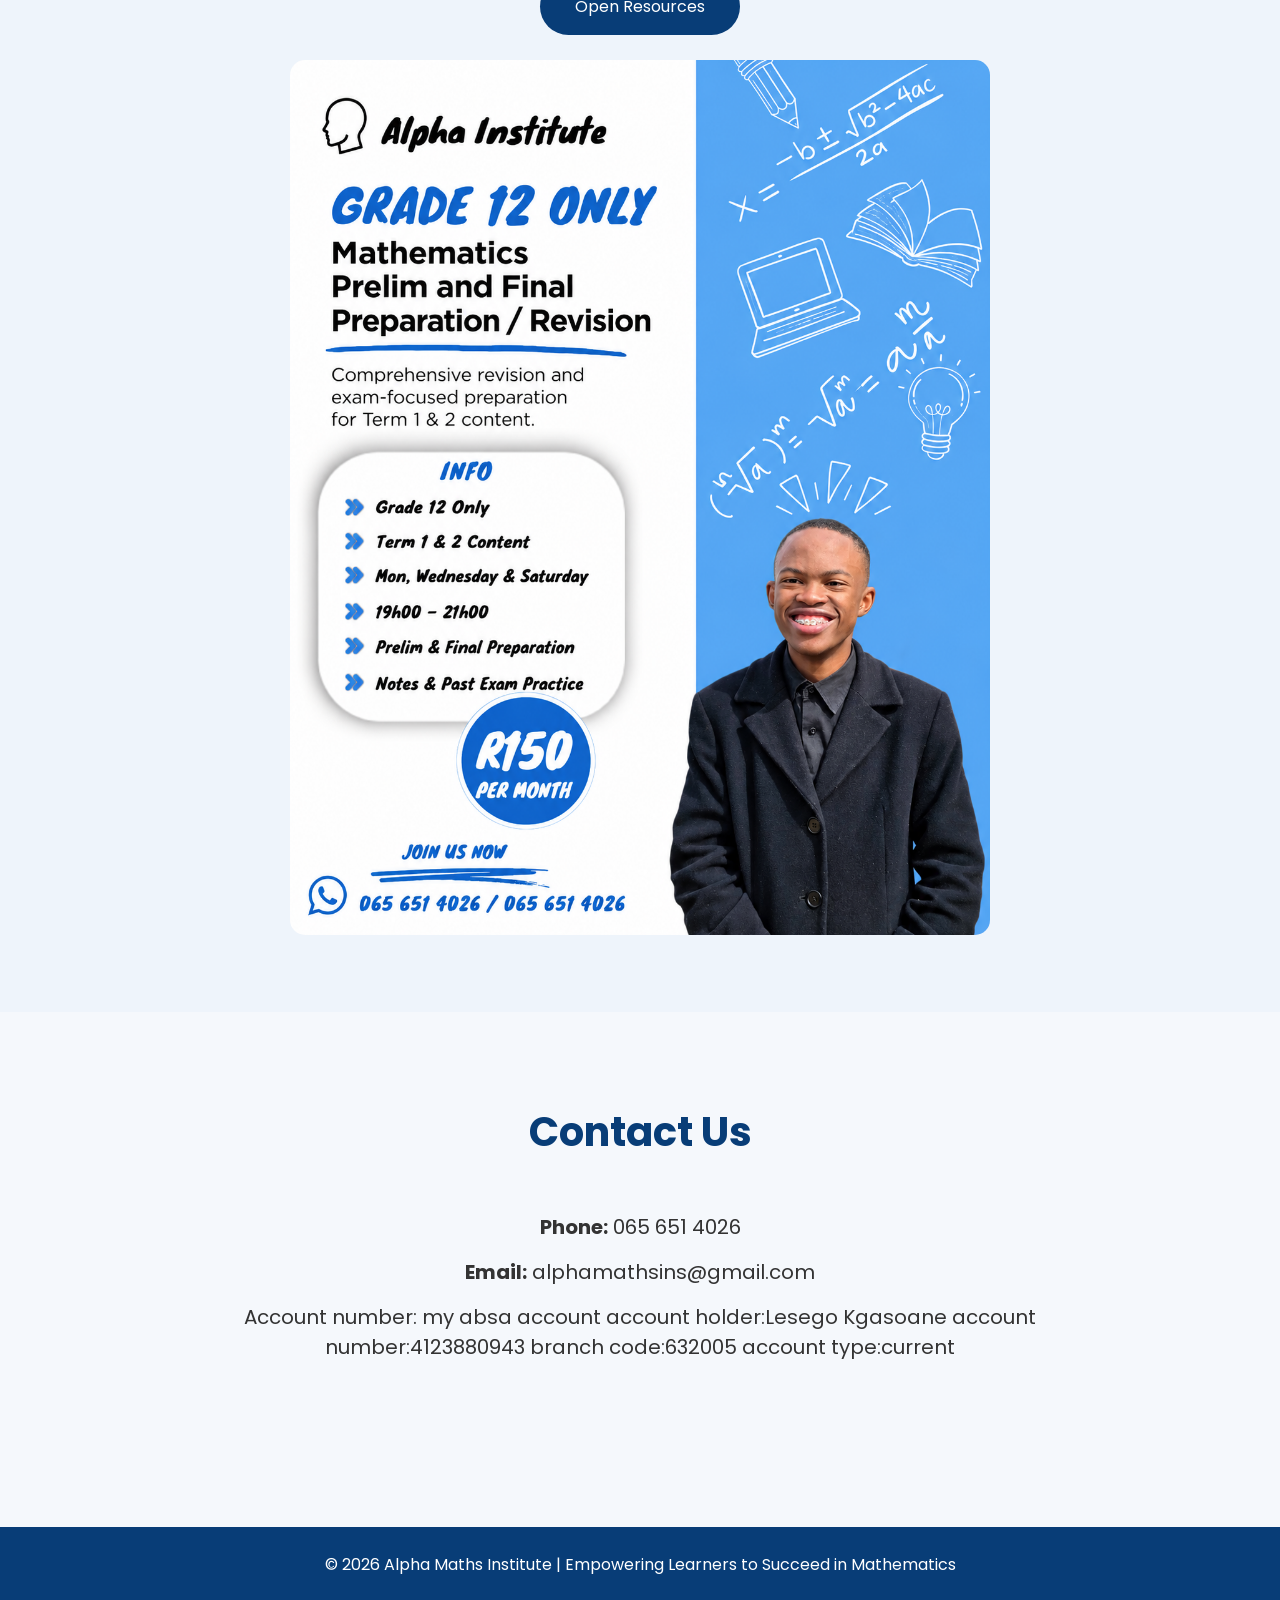
==== commit 1ad252da: "Add image with styling to resources section" ====
--- a/index.html
+++ b/index.html
@@ -403,6 +403,12 @@
 Open Resources
 </a>
 
+  <br><br>
+
+  <img src="logo1.jpg"
+    alt="study resources"
+    style="width:100%; max-width:700px;border-radius:15px;
+    box-shaow:0 5px rgba(0,0,0,.2)">
 </section>
 
 <section class="contact" id="contact">
